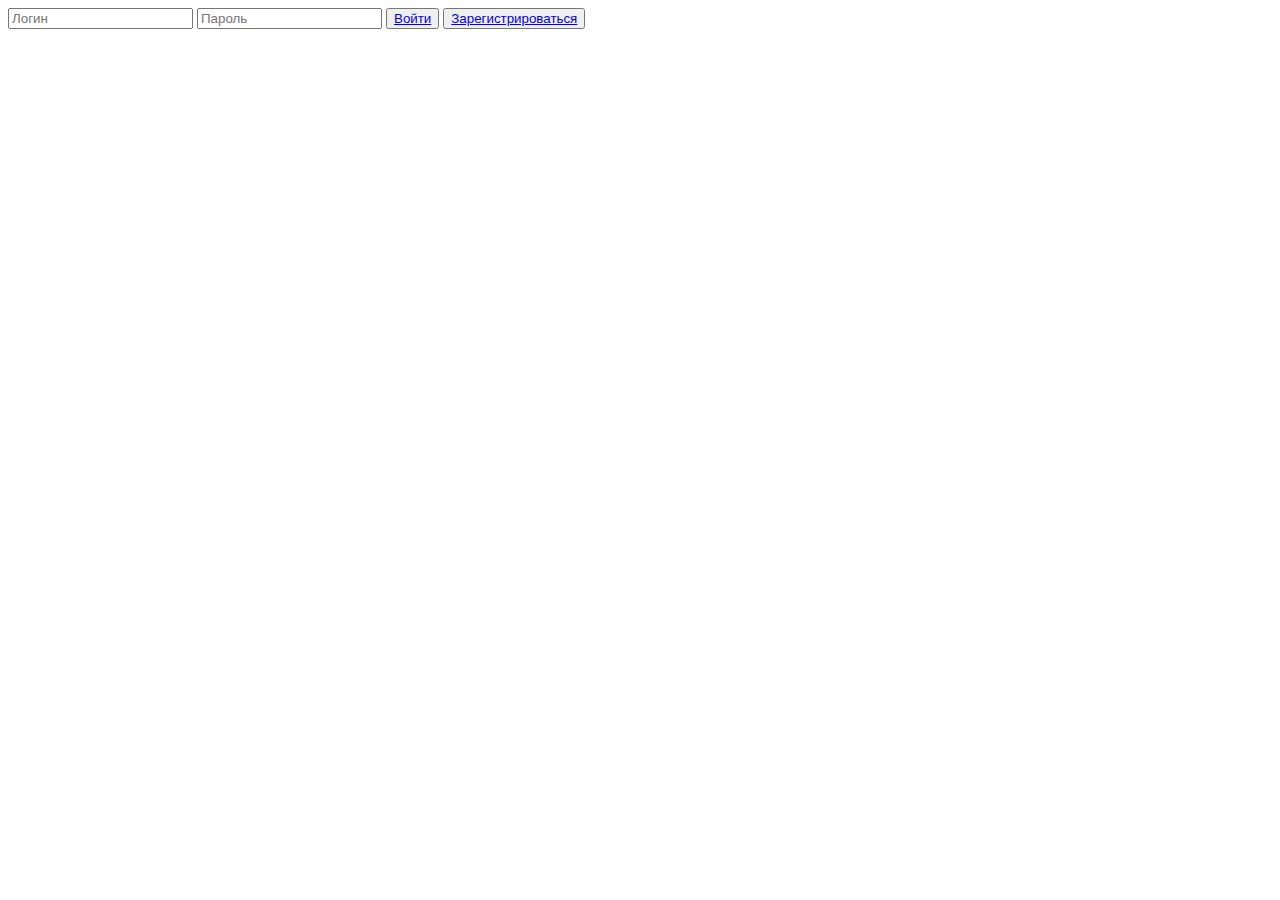
==== frontend/html/index.html @ 0edf9187 "first commit" ====
<!DOCTYPE html>
<html lang="en">

<head>
    <meta charset="UTF-8">
    <meta http-equiv="X-UA-Compatible" content="IE=edge">
    <meta name="viewport" content="width=device-width, initial-scale=1.0">
    <link rel="preconnect" href="https://fonts.googleapis.com">
    <link rel="preconnect" href="https://fonts.gstatic.com" crossorigin>
    <link href="https://fonts.googleapis.com/css2?family=Manrope:wght@400;500;600;700&display=swap" rel="stylesheet">
    <link rel="stylesheet" href="/css/style.css">
    <title>Главная</title>
</head>

<body>
    <form class="card">
        <input class="logField" type="text" placeholder="Логин">
        <input class="logField" type="password" placeholder="Пароль">
        <button class="enter-button">
            <a href="/html/menu.html" class="toMenuPage">Войти</a>
        </button>
        <button id="register">
            <a href="/html/register.html" class="toRegPage">Зарегистрироваться</a>
        </button>
    </form>
    <script src="/js/background.js"></script>
</body>

</html>
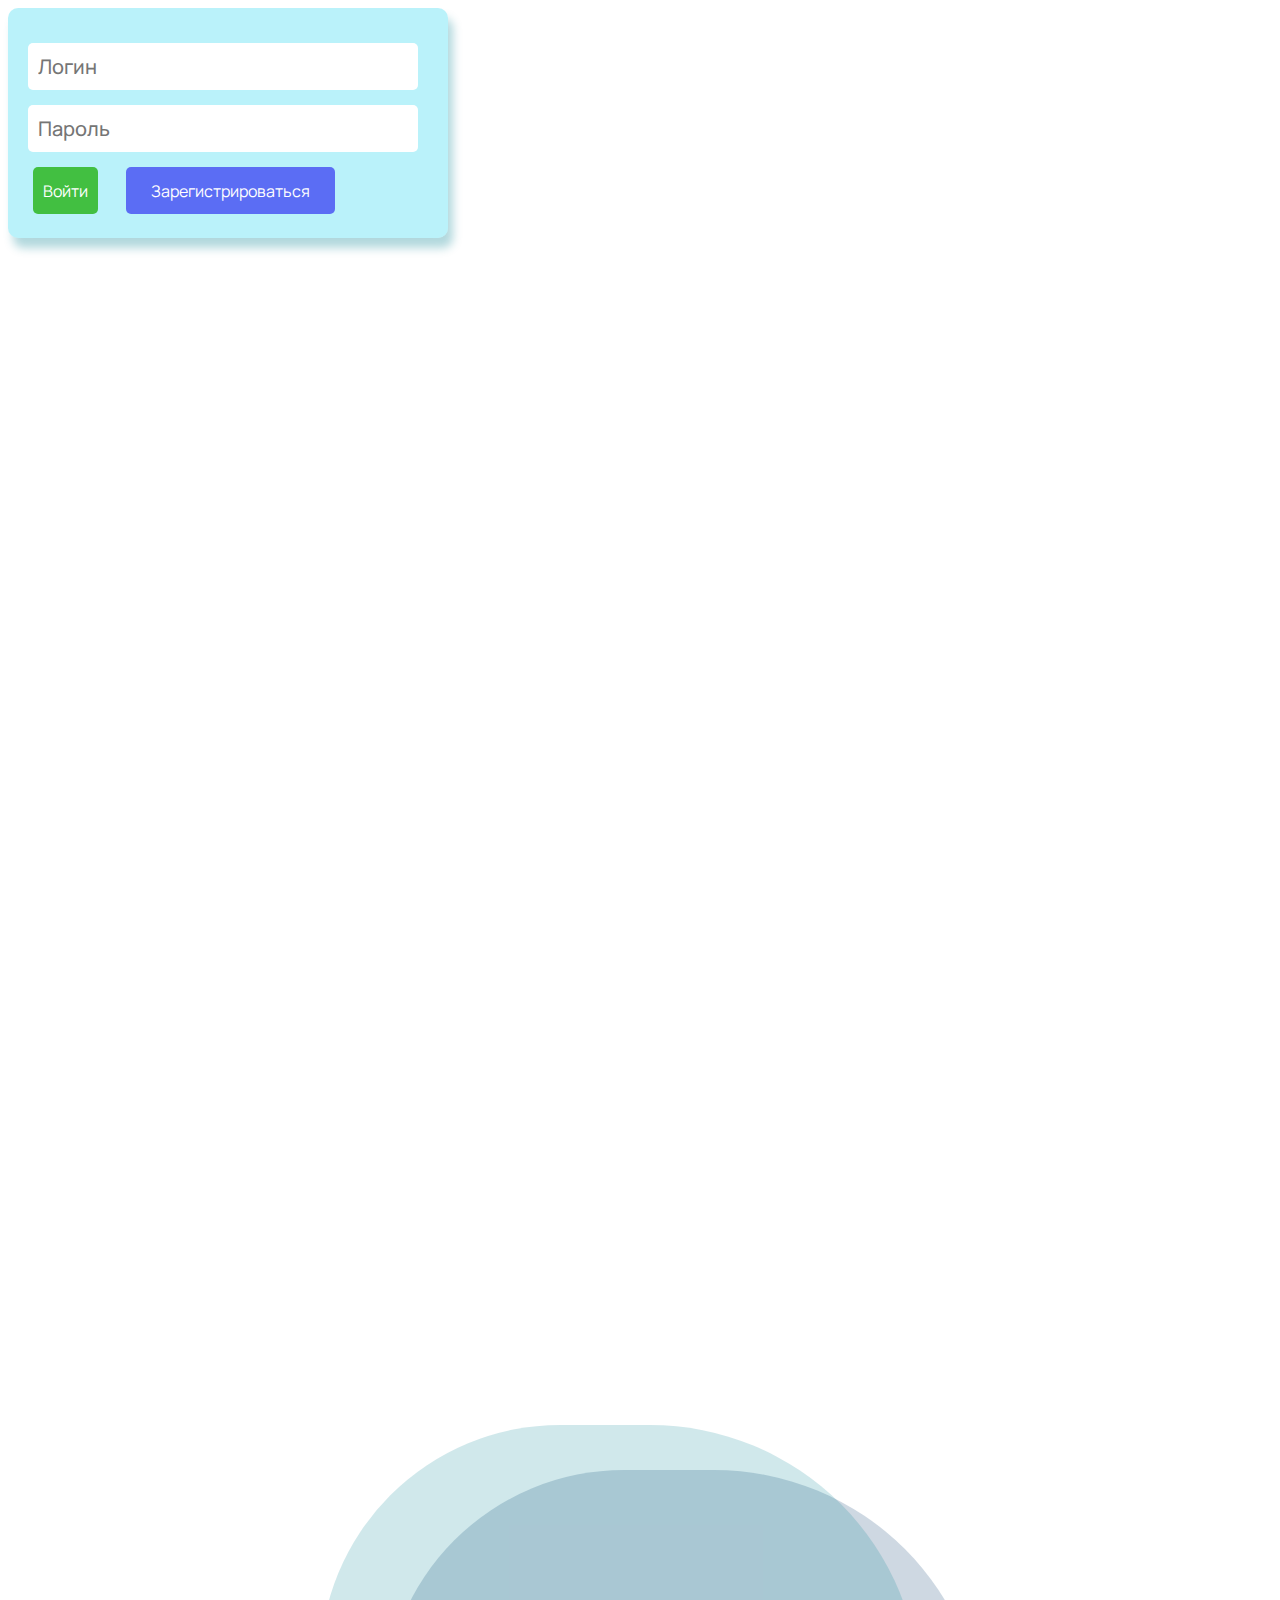
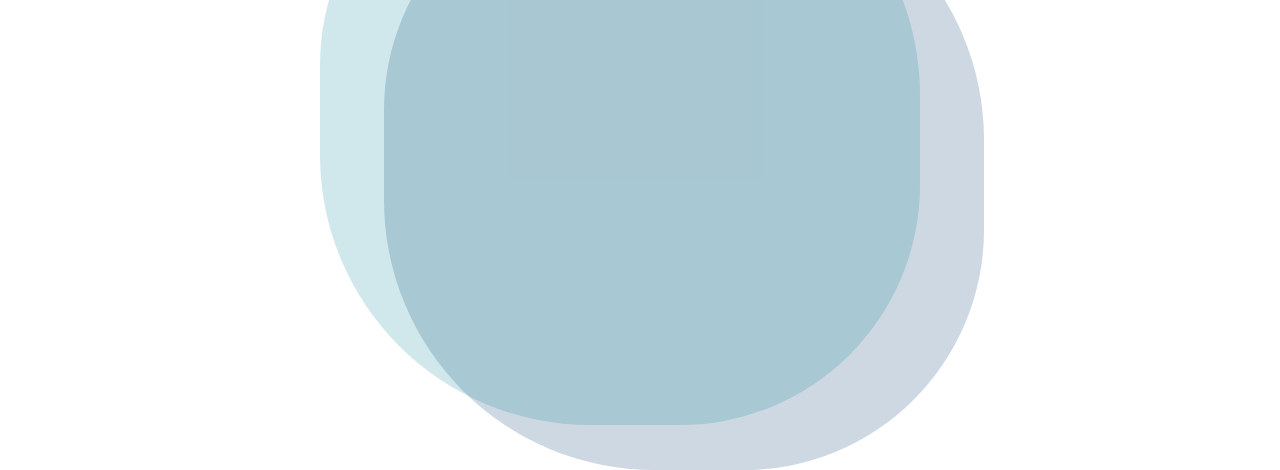
==== commit 5ff58521: "flask сервер, docker и принятие с апи" ====
--- a/frontend/html/index.html
+++ b/frontend/html/index.html
@@ -8,7 +8,7 @@
     <link rel="preconnect" href="https://fonts.googleapis.com">
     <link rel="preconnect" href="https://fonts.gstatic.com" crossorigin>
     <link href="https://fonts.googleapis.com/css2?family=Manrope:wght@400;500;600;700&display=swap" rel="stylesheet">
-    <link rel="stylesheet" href="/css/style.css">
+    <link rel="stylesheet" href="/frontend/css/style.css">
     <title>Главная</title>
 </head>
 
@@ -17,13 +17,13 @@
         <input class="logField" type="text" placeholder="Логин">
         <input class="logField" type="password" placeholder="Пароль">
         <button class="enter-button">
-            <a href="/html/menu.html" class="toMenuPage">Войти</a>
+            <a href="/frontend/html/menu.html" class="toMenuPage">Войти</a>
         </button>
         <button id="register">
-            <a href="/html/register.html" class="toRegPage">Зарегистрироваться</a>
+            <a href="/frontend/html/register.html" class="toRegPage">Зарегистрироваться</a>
         </button>
     </form>
-    <script src="/js/background.js"></script>
+    <script src="/frontend/js/background.js"></script>
 </body>
 
 </html>--- a/frontend/css/style.css
+++ b/frontend/css/style.css
@@ -0,0 +1,351 @@
+body {
+  background-color: rgb(255, 255, 255);
+  font-family: 'Manrope', sans-serif;
+}
+
+
+
+.card {
+  overflow: hidden;
+  background-color: rgba(91, 224, 244, 0.42);
+  padding: 20px 20px 20px 30px;
+  border-radius: 10px;
+  top: 0%;
+  left: 0%;
+  width: 440px;
+  height: 230px;
+  transition: transform 300ms, box-shadow 300ms;
+  box-shadow: 5px 10px 10px rgba(2, 128, 144, 0.306);
+    
+}
+
+.card::-webkit-scrollbar {
+  width: 10px;               /* ширина scrollbar */
+}
+.card::-webkit-scrollbar-track {
+  background-color: rgba(91, 224, 244, 0.185);
+}
+.card::-webkit-scrollbar-thumb {
+  background-color:  #fff;   /* цвет плашки */
+  border-radius: 20px;       /* закругления плашки */
+  border: 3px solid #fff;  /* padding вокруг плашки */
+}
+
+.card::before, .card::after {
+    content: '';
+    position: absolute;
+    width: 600px;
+    height: 600px;
+    border-top-left-radius: 40%;
+    border-top-right-radius: 45%;
+    border-bottom-left-radius: 45%;
+    border-bottom-right-radius: 40%;
+    z-index: -1;
+}
+
+.dick-card {
+  overflow-y: scroll;
+}
+
+.card::before {
+    left: 30%;
+    bottom: -130%;
+    background-color: rgba(69, 105, 144, 0.261);
+    animation: waves 6s infinite linear;
+}
+
+.card::after {
+    left: 25%;
+    bottom: -125%;
+    background-color: rgba(2, 128, 144, 0.185);
+    animation: waves 7s infinite;
+  }
+
+.logField {
+    font-family: 'Manrope', sans-serif;
+    display: block;
+    border-radius: 5px;
+    font-size: 20px;
+    color:black;
+    font-weight: 500;
+    background: white;
+    width: 100%;
+    border: 0;
+    padding: 10px 10px;
+    margin: 15px -10px;
+}
+
+button {
+    font-family: 'Manrope', sans-serif;
+    cursor: pointer;
+    color: #fff;
+    font-size: 16px;
+    width: auto;
+    border: 0;
+    position: relative;
+    padding: 10px 10px;
+    margin-left: -5px;
+    margin-right: 30px;
+    border-radius: 5px;
+    background-color: rgb(91, 109, 244);
+    height: 47px;
+}
+
+.card:hover {
+    background-color: rgba(91, 224, 244, 0.637);
+  }
+
+@keyframes waves {
+  from {
+    transform: rotate(0); 
+}
+  to {
+    transform: rotate(360deg); 
+}
+}
+
+.toRegPage {
+  position: relative;
+  padding: 0 15px;
+  display: inline-block;
+}
+
+a {
+    text-decoration: none;
+    color: #fff;
+    font-size: 16px;
+}
+
+#register {
+    width: auto;
+    padding-left: 10px;
+    padding-right: 10px;
+}
+
+#exit {
+    background-color: rgba(252, 29, 77, 0.856);
+    margin-top: 20px;
+}
+
+.menu-btn {
+    font-size: 20px;
+    padding: 10px 10px;
+}
+
+.menu-container {
+  display: grid;
+  grid-template-columns: repeat(2, 1fr);
+  grid-template-rows: repeat(2, 1fr);
+  gap: 10px;
+
+}
+
+.user-info {
+  width: auto;
+  height: auto;
+  font-size: 20px;
+}
+
+#sizes_input {
+  font-size: 1em;
+  letter-spacing: 0px;
+  width: 35%;
+}
+
+.sizes-wrapper {
+  display: flex;
+  flex-direction: column;
+  margin-top: 5%;
+}
+
+.sizes-table {
+  margin-top: 2%;
+  white-space: wrap;
+  flex-wrap: wrap;
+  display: flex;
+  text-align: center;
+  box-sizing: border-box;
+  flex-direction: row;
+}
+
+.size {
+  border: 2px solid black;
+  background: white;
+  height: 10%;
+  padding: 10px;
+  min-width: 7%;
+  text-align: center;
+  margin-right: 5%;
+  margin-bottom: 3%;
+  display: inline-block;
+  cursor: pointer;
+  text-transform: uppercase;
+}
+
+.size:hover {
+  background: #eb5050;
+  transition: all 0.5s;
+
+}
+
+.remove-size {
+  min-width: 4%;
+  display: inline-block;
+  cursor: pointer;
+  padding: 5px;
+  text-align: center;
+  background: white;
+  height: 100%;
+}
+
+.icon-btn {
+  width: 30px;
+  height: 30px;
+}
+
+.add-words {
+  display: flex;
+  flex-direction: row;
+  align-items: center;
+  justify-content: flex-start;
+}
+
+.add-word {
+  width: 190px;
+  outline-style: none;
+  
+}
+
+.mini-btn {
+  background-color:#fff;
+  height: 47px;
+  margin: 0;
+}
+
+.menu-btn {
+  border-radius: 0px;
+}
+
+.import-btn {
+  border-bottom-left-radius: 5px;
+  border-top-left-radius: 5px
+}
+
+.back-btn {
+  border-top-right-radius: 5px;
+  border-bottom-right-radius: 5px;
+  background-color:#eb5050de;
+}
+
+.menu-btn-wrap {
+  display: flex;
+  flex-direction: row;
+  margin-left: 15px;
+  border-radius: 0px;
+}
+
+.dictionary-container {
+  width: 95%;
+  margin-top: 10px;
+  display: flex;
+  flex-wrap: wrap;
+  flex-direction: row;
+  justify-items: center;
+  align-items:center;
+  margin-right: 0px;
+}
+
+.red {
+  background-color:#eb5050;
+  cursor: pointer;
+}
+
+.word {
+  margin-top: 0;
+  width: auto;
+  margin-right: 20px;
+  margin-bottom: 10px;
+  font-size: 16px;
+}
+
+*,
+*:before,
+*:after {
+  box-sizing: border-box;
+}
+
+.toggle {
+  cursor: pointer;
+  display: inline-block;
+  margin-bottom: 10px;
+}
+
+.toggle-container {
+  display: flex;
+  flex-direction: column;
+}
+
+.toggle-switch {
+  display: inline-block;
+  background: #ccc;
+  border-radius: 16px;
+  width: 58px;
+  height: 32px;
+  position: relative;
+  vertical-align: middle;
+  transition: background 0.25s;
+}
+.toggle-switch:before, .toggle-switch:after {
+  content: "";
+}
+.toggle-switch:before {
+  display: block;
+  background: linear-gradient(to bottom, #fff 0%, #eee 100%);
+  border-radius: 50%;
+  box-shadow: 0 0 0 1px rgba(0, 0, 0, 0.25);
+  width: 24px;
+  height: 24px;
+  position: absolute;
+  top: 4px;
+  left: 4px;
+  transition: left 0.25s;
+}
+.toggle:hover .toggle-switch:before {
+  background: linear-gradient(to bottom, #fff 0%, #fff 100%);
+  box-shadow: 0 0 0 1px rgba(0, 0, 0, 0.5);
+}
+.toggle-checkbox:checked + .toggle-switch {
+  background: #246bad;
+}
+.toggle-checkbox:checked + .toggle-switch:before {
+  left: 30px;
+}
+
+.toggle-checkbox {
+  position: absolute;
+  visibility: hidden;
+}
+
+.toggle-label {
+  margin-left: 15px;
+  position: relative;
+  font-size: 16px;
+  top: 2px;
+}
+
+#back-to-main {
+  border-radius: 5px;
+  float: right;
+  margin-right: 10px;
+}
+
+#back {
+  border-radius: 5px;
+  margin-top: 10px;
+  float: right;
+}
+
+
+.enter-button{
+  background-color: rgba(46, 182, 33, 0.856);
+}
